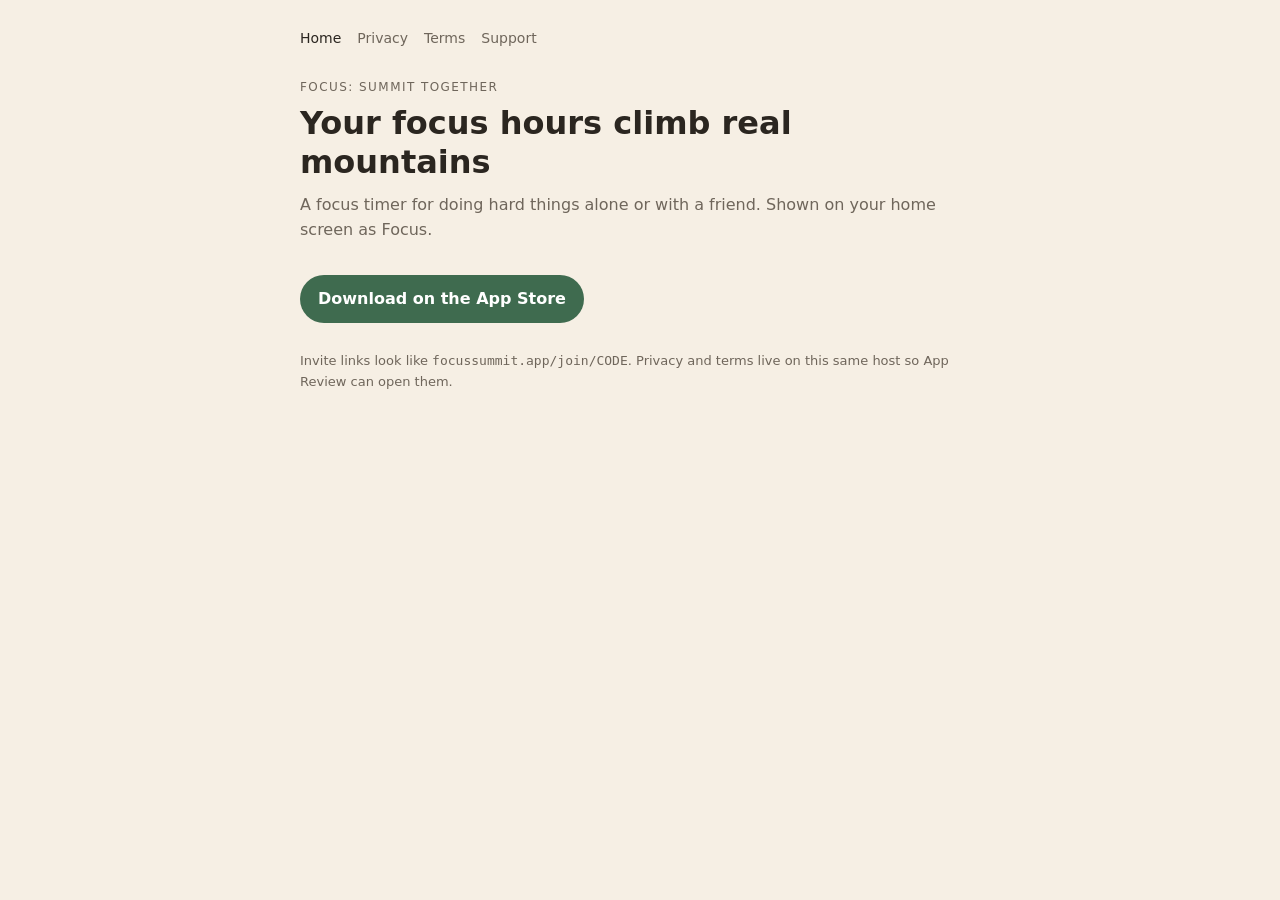
==== index.html @ cb52ce3b "Sync site from focus_trek web/" ====
<!doctype html>
<html lang="en">
<head>
  <meta charset="utf-8">
  <meta name="viewport" content="width=device-width, initial-scale=1">
  <title>Focus: Summit Together</title>
  <meta name="description" content="Your focus hours climb real mountains. Alone or with a friend.">
  <link rel="stylesheet" href="/site.css">
</head>
<body>
  <div class="wrap">
    <nav class="nav" aria-label="Site">
      <a href="/" aria-current="page">Home</a>
      <a href="/privacy">Privacy</a>
      <a href="/terms">Terms</a>
      <a href="/support">Support</a>
    </nav>
    <p class="eyebrow">Focus: Summit Together</p>
    <h1>Your focus hours climb real mountains</h1>
    <p class="lead">A focus timer for doing hard things alone or with a friend. Shown on your home screen as Focus.</p>
    <p><a class="cta" href="https://apps.apple.com/app/idREPLACE_WITH_APP_STORE_ID">Download on the App Store</a></p>
    <p class="fine">Invite links look like <code>focussummit.app/join/CODE</code>. Privacy and terms live on this same host so App Review can open them.</p>
  </div>
</body>
</html>
---- site.css ----
/* Shared GitHub Pages chrome for focussummit.app. Join landing keeps join.css. */
:root {
  --bg: #f6efe4;
  --panel: #fffaf2;
  --ink: #2b2620;
  --muted: #6f665b;
  --accent: #3f6b4f;
  --accent-ink: #ffffff;
  --line: #e4d9c8;
  --radius: 22px;
}
@media (prefers-color-scheme: dark) {
  :root {
    --bg: #1c1916;
    --panel: #26221e;
    --ink: #f3ece2;
    --muted: #b3a89a;
    --accent: #8dbb9a;
    --accent-ink: #14201a;
    --line: #3a342d;
  }
}
* { box-sizing: border-box; }
html, body { margin: 0; min-height: 100%; }
body {
  background: var(--bg);
  color: var(--ink);
  font: 16px/1.55 Inter, system-ui, -apple-system, "Segoe UI", Roboto, sans-serif;
}
a { color: var(--accent); }
.wrap {
  max-width: 720px;
  margin: 0 auto;
  padding: 28px 20px 64px;
}
.nav {
  display: flex;
  flex-wrap: wrap;
  gap: 8px 16px;
  margin: 0 0 28px;
  font-size: 14px;
}
.nav a { color: var(--muted); text-decoration: none; }
.nav a:hover, .nav a[aria-current="page"] { color: var(--ink); }
.eyebrow {
  margin: 0 0 8px;
  font-size: 12px;
  letter-spacing: .12em;
  text-transform: uppercase;
  color: var(--muted);
}
h1 {
  margin: 0 0 12px;
  font-family: Sora, Inter, system-ui, sans-serif;
  font-size: 32px;
  line-height: 1.2;
  font-weight: 600;
}
h2 { margin: 28px 0 10px; font-size: 20px; }
h3 { margin: 20px 0 8px; font-size: 16px; }
.lead { margin: 0 0 24px; color: var(--muted); }
.doc p, .doc li { color: var(--ink); }
.doc ul { padding-left: 1.2em; }
.doc table {
  width: 100%;
  border-collapse: collapse;
  font-size: 15px;
  margin: 12px 0 20px;
}
.doc th, .doc td {
  text-align: left;
  vertical-align: top;
  padding: 8px 10px;
  border-bottom: 1px solid var(--line);
}
.card {
  background: var(--panel);
  border: 1px solid var(--line);
  border-radius: var(--radius);
  padding: 28px;
}
.cta {
  display: inline-flex;
  align-items: center;
  margin-top: 8px;
  padding: 12px 18px;
  border-radius: 999px;
  background: var(--accent);
  color: var(--accent-ink);
  text-decoration: none;
  font-weight: 600;
}
.fine { margin-top: 28px; font-size: 13px; color: var(--muted); }
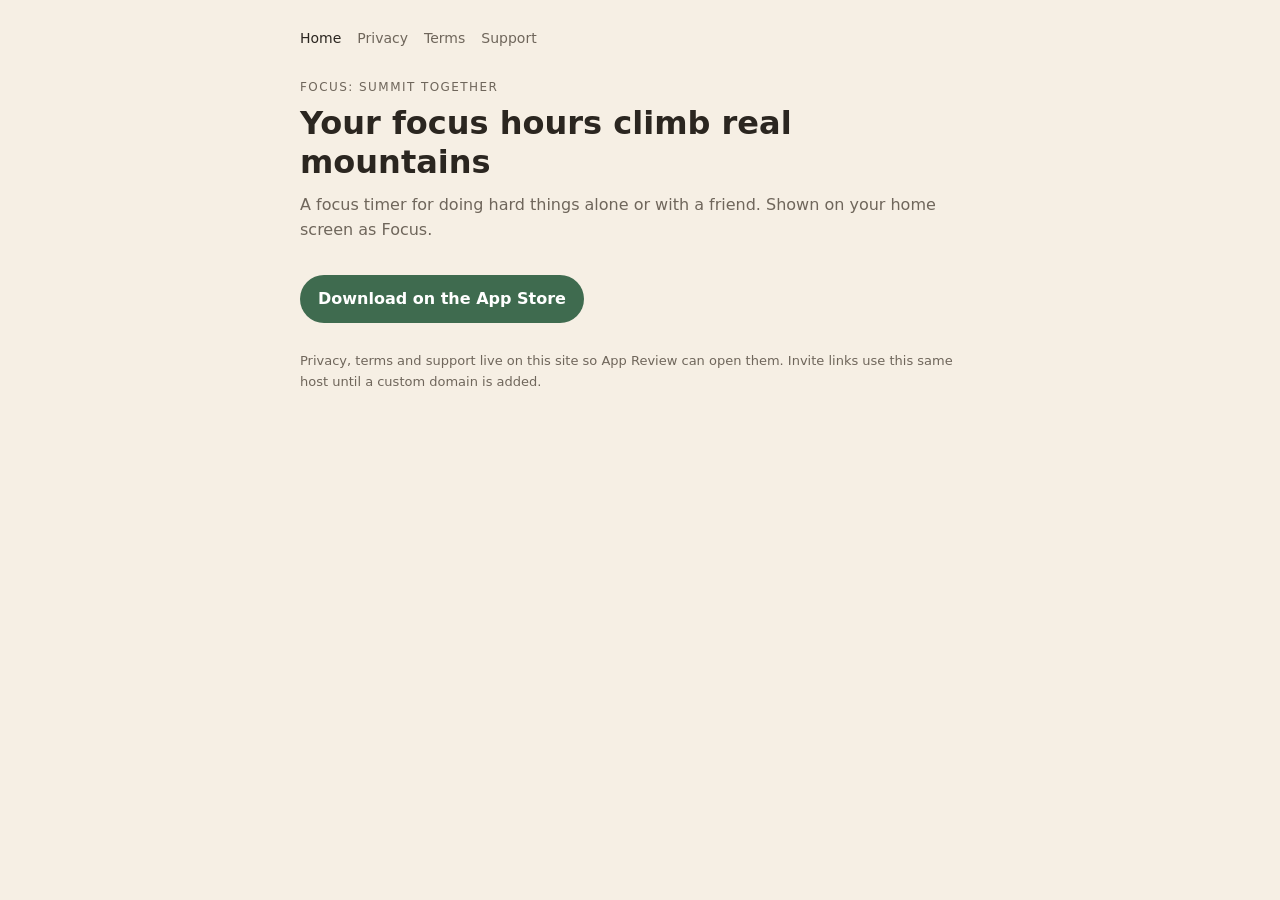
==== commit 4f1c92c9: "Sync site from focus_trek web/" ====
--- a/index.html
+++ b/index.html
@@ -5,21 +5,21 @@
   <meta name="viewport" content="width=device-width, initial-scale=1">
   <title>Focus: Summit Together</title>
   <meta name="description" content="Your focus hours climb real mountains. Alone or with a friend.">
-  <link rel="stylesheet" href="/site.css">
+  <link rel="stylesheet" href="site.css">
 </head>
 <body>
   <div class="wrap">
     <nav class="nav" aria-label="Site">
-      <a href="/" aria-current="page">Home</a>
-      <a href="/privacy">Privacy</a>
-      <a href="/terms">Terms</a>
-      <a href="/support">Support</a>
+      <a href="./" aria-current="page">Home</a>
+      <a href="privacy/">Privacy</a>
+      <a href="terms/">Terms</a>
+      <a href="support/">Support</a>
     </nav>
     <p class="eyebrow">Focus: Summit Together</p>
     <h1>Your focus hours climb real mountains</h1>
     <p class="lead">A focus timer for doing hard things alone or with a friend. Shown on your home screen as Focus.</p>
     <p><a class="cta" href="https://apps.apple.com/app/idREPLACE_WITH_APP_STORE_ID">Download on the App Store</a></p>
-    <p class="fine">Invite links look like <code>focussummit.app/join/CODE</code>. Privacy and terms live on this same host so App Review can open them.</p>
+    <p class="fine">Privacy, terms and support live on this site so App Review can open them. Invite links use this same host until a custom domain is added.</p>
   </div>
 </body>
 </html>
